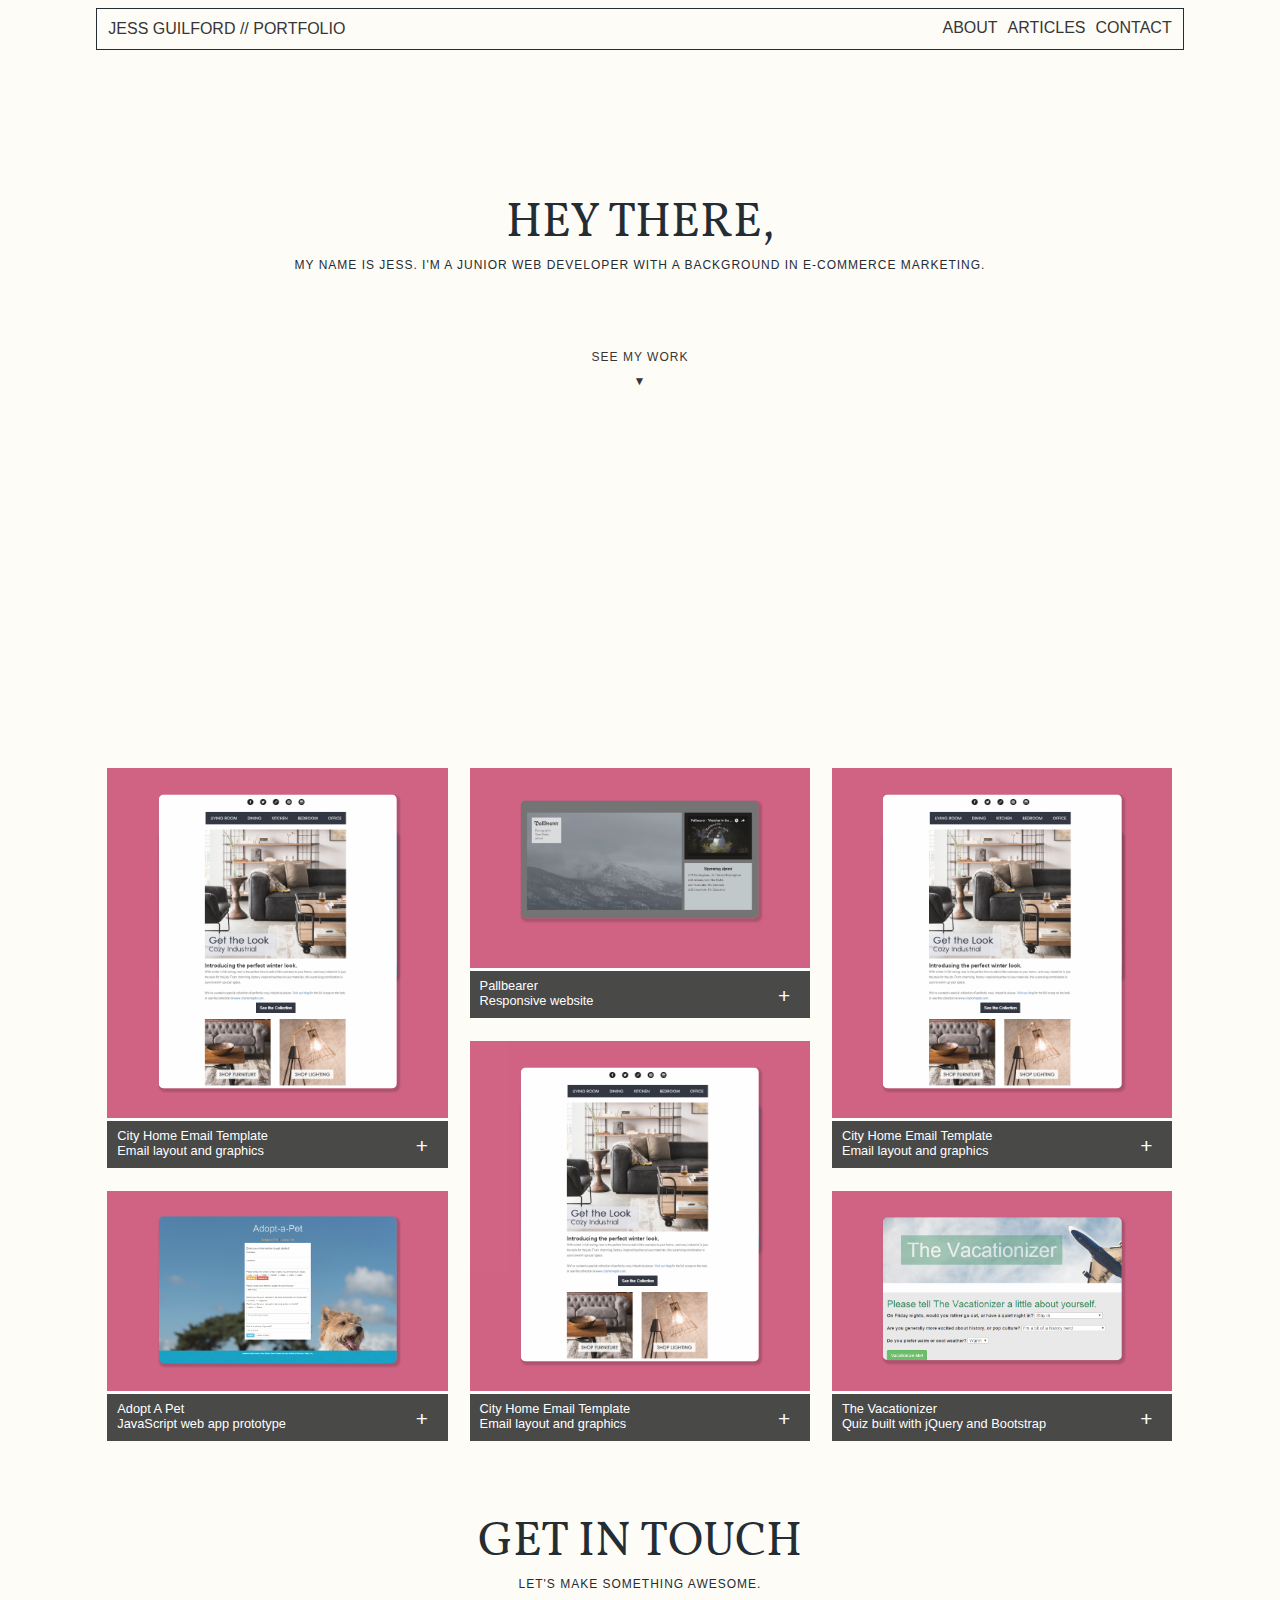
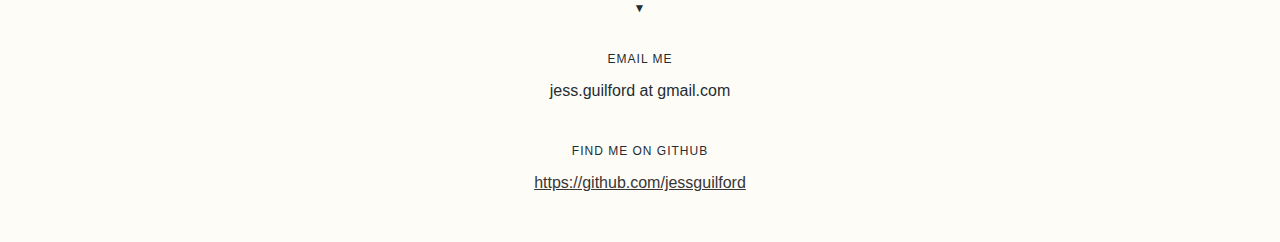
==== index.html @ af5e2b8d "create about page and fill with some new copy" ====
<!DOCTYPE html>
<html>
  <head>
    <meta name="viewport" content="width=device-width">
    <title>Jess Guilford's Portfolio</title>
    <link href="css/font-styles.css" rel="stylesheet" type="text/css" media="all">
    <link href="css/styles.css" rel="stylesheet" type="text/css" media="all">
    <!-- <link rel="stylesheet" href="http://basehold.it/20"> -->
    <script src="js/jquery-1.12.0.js"></script>
    <script src="js/scripts.js"></script>
  </head>
  <body>
    <div class="container">
      <div class="nav">
        <a href="index.html"><span class="title">Jess Guilford // Portfolio</span></a>
        <ul class="navlinks">
          <a href="about.html"><li>About</li></a>
          <a href="#"><li>Articles</li></a>
          <a href="#"><li>Contact</li></a>
        </ul>
      </div>
      <div id="cool-animated-background-goes-here">
        <div class="masthead">
          <!-- <img src="images/anchor-logo03.png" id="main-logo"> -->
          <h1 class="center caps">Hey there,</h1>
          <h2>My name is Jess. I'm a junior web developer with a background in e-commerce marketing.</h2>
        </div>
        <div class="see-work">
          <a href="#front-page-portfolio">
            <h2>See My Work</h2>
            <h2>&#9660;</h2>
          </a>
        </div>
      </div>
      <div id="front-page-portfolio">
        <!-- <h1>Recent Work</h1> -->
      </div>
      <div class="portfolio-gallery">
        <div class="col">
          <div class="portfolio-item vert-item">
            <a href="images/email-layout-example.png" target="_blank"><img src="images/adoptapet.jpg" class="img-thumbnail"><img src="images/email-layout-example.png" class="img-thumbnail"></a>
            <div class="item-info" id="info-item01">
              <h1>City Home Email Template</h1>
              <p>Client: <a href="http://cityhomepdx.com/" target="_blank">City Home PDX</a></p>
              <p>While City Home has an active email subscriber base, click through rates previously averaged between 2% and 3%. After implementing this layout, click throughs increased to 6.9%.</p>
              <a href="http://cityhomepdx.com/" target="_blank">View</a>
            </div>
            <div class="item-label" id="item01">
              <h1>City Home Email Template</h1>
              <p>Email layout and graphics</p>
              <div class="item-x-toggle" id="x-toggle-item01">+</div>
            </div>
          </div>
          <div class="portfolio-item horiz-item">
            <a href="http://arolling.github.io/pet-tinder/" target="_blank"><img src="images/adoptapet.jpg" class="img-thumbnail"></a>
            <div class="item-info" id="info-item02">
              <h1>Adopt A Pet</h1>
              <p>Group Project at Epicodus</p>
              <p>This web app prototype uses javaScript to match potential adopters with pets in need of homes. For demo purposes, IndexedDB is used to temporarily store information client-side.</p>
              <a href="http://arolling.github.io/pet-tinder/" target="_blank">View</a>
            </div>
            <div class="item-label" id="item02">
              <h1>Adopt A Pet</h1>
              <p>JavaScript web app prototype</p>
              <div class="item-x-toggle" id="x-toggle-item02">+</div>
            </div>
          </div>
        </div>
        <div class="col">
          <div class="portfolio-item horiz-item">
            <a href="http://jessguilford.github.io/pallbearer-codereview/" target="_blank"><img src="images/pallbearer.png" class="img-thumbnail"></a>
            <div class="item-info" id="info-item03">
              <h1>Pallbearer</h1>
              <p>Individual Project at Epicodus</p>
              <p>The goal for this project was to create a responsive website with a simple tile-based layout. This design uses css and media queries to scale and transform according to the device size.</p>
              <a href="http://jessguilford.github.io/pallbearer-codereview/" target="_blank">View</a>
            </div>
            <div class="item-label" id="item03">
              <h1>Pallbearer</h1>
              <p>Responsive website</p>
              <div class="item-x-toggle" id="x-toggle-item03">+</div>
            </div>
          </div>
          <div class="portfolio-item vert-item">
            <a href="images/email-layout-example.png" target="_blank"><img src="images/adoptapet.jpg" class="img-thumbnail"><img src="images/email-layout-example.png" class="img-thumbnail"></a>
            <div class="item-info" id="info-item04">
              <h1>City Home Email Template</h1>
              <p>Client: <a href="http://cityhomepdx.com/" target="_blank">City Home PDX</a></p>
              <p>While City Home has an active email subscriber base, click through rates previously averaged between 2% and 3%. After implementing this layout, click throughs increased to 6.9%.</p>
              <a href="http://cityhomepdx.com/" target="_blank">View</a>
            </div>
            <div class="item-label" id="item04">
              <h1>City Home Email Template</h1>
              <p>Email layout and graphics</p>
              <div class="item-x-toggle" id="x-toggle-item04">+</div>
            </div>
          </div>
        </div>
        <div class="col col3">
          <div class="portfolio-item vert-item">
            <a href="images/email-layout-example.png" target="_blank"><img src="images/adoptapet.jpg" class="img-thumbnail"><img src="images/email-layout-example.png" class="img-thumbnail"></a>
            <div class="item-info" id="info-item05">
              <h1>City Home Email Template</h1>
              <p>Client: <a href="http://cityhomepdx.com/" target="_blank">City Home PDX</a></p>
              <p>While City Home has an active email subscriber base, click through rates previously averaged between 2% and 3%. After implementing this layout, click throughs increased to 6.9%.</p>
              <a href="http://cityhomepdx.com/" target="_blank">View</a>
            </div>
            <div class="item-label" id="item05">
              <h1>City Home Email Template</h1>
              <p>Email layout and graphics</p>
              <div class="item-x-toggle" id="x-toggle-item05">+</div>
            </div>
          </div>
          <div class="portfolio-item horiz-item">
            <a href="http://jessguilford.github.io/vacationizer/" target="_blank"><img src="images/vacationizer.png" class="img-thumbnail"></a>
            <div class="item-info" id="info-item06">
              <h1>The Vacationizer</h1>
              <p>Individual Project at Epicodus</p>
              <p>This web based quiz accepts user input, calculates a result, and returns a vacation destination.</p>
              <a href="http://jessguilford.github.io/vacationizer/" target="_blank">View</a>
            </div>
            <div class="item-label" id="item06">
              <h1>The Vacationizer</h1>
              <p>Quiz built with jQuery and Bootstrap</p>
              <div class="item-x-toggle" id="x-toggle-item06">+</div>
            </div>
          </div>
        </div>
      </div>
      <div id="contact">
        <div class="center caps">
          <h1>Get in Touch</h1>
          <h2>Let's make something awesome.</h2>
          <h2>&#9660;</h2>
        </div>
        <br />
        <h2 class="center caps">Email me</h2>
        <p class="center">jess.guilford at gmail.com</p>
        <br />
        <h2 class="center caps">Find me on Github</h2>
        <p class="center text"><a href="https://github.com/jessguilford">https://github.com/jessguilford</a></p>
      </div>
    </div>
  </body>
</html>
---- css/font-styles.css ----
@font-face {
  font-family: 'Vollkorn Regular';
  src: url('fonts/EOT/Vollkorn-Regular.eot?') format('eot'), url('fonts/WOFF/Vollkorn-Regular.woff') format('woff'), url('fonts/TTF/Vollkorn-Regular.ttf') format('truetype');
}
---- css/styles.css ----
/* Wireframing */

*:not(body):not(html) {
  box-sizing:border-box;
  /*border:1px dashed grey;*/
}

.col, .header{
  min-height: 200px;
}

.portfolio-item {
  /*background-color: #febaef;*/
  /*background-color: #cc0639;*/
}
/* colors
Darkest Blue: #242d33;
Parchment: #fefcf7;

/* End Wireframing */

/*Nav*/

.nav {
  overflow: auto;
  padding: 1%;
  margin: 0 0 140px 0;
  width: 100%;
  font-family: Gill Sans / Gill Sans MT, sans-serif;
  text-transform: uppercase;
  background-color: #fefcf7;
  color: #242d33;
  border: 1px solid #242d33;
}

.title {
  float: left;
}

.navlinks {
  float: right;
  margin: 0;
  padding: 0;
}

.navlinks li {
  float: left;
  margin: -1px 0 0 10px;
  list-style: none;
}

/* Body*/

body {
  font-family: sans-serif;
  color: #242d33;
  /*color: #584d45;*/
  background-color: #fefcf7;
}

h1 {
  margin: 45px 0 0 0;
  font-size: 3em;
  font-family: 'Vollkorn Regular', sans-serif;
  font-weight: normal;
}

h2 {
  font-family: Gill Sans / Gill Sans MT, sans-serif;
  text-transform: uppercase;
  font-weight: normal;
  font-size: .75em;
  letter-spacing: 1px;
}

h3 {
  font-family: Gill Sans / Gill Sans MT, sans-serif;
  text-transform: uppercase;
  margin: -4px 0 0 0;
  font-size: 1em;
  font-weight: normal;
}

a {
  color: #363636;
}

.container {
  width: 90%;
  margin: auto;
  padding: 0 2% 2% 2%;
}

.caps {
  text-transform: uppercase;
}

.center {
  text-align: center;
}

.masthead {
  width: 100%;
  min-height: 150px;
  text-align: center;
  margin: 0;
}

#main-logo {
  margin: 10px auto;
}

.see-work {
  text-align: center;
  margin-bottom: 350px;
}

.see-work a {
  text-decoration: none;
}

#front-page-portfolio {
  text-align: center;
  text-transform: uppercase;
  min-height: 20px;
}

/* Gallery */

.portfolio-gallery {
  margin-top: 10px;
  font-family: Gill Sans / Gill Sans MT, sans-serif;
}

.portfolio-gallery::after {
  content: "";
  display: table;
  clear: both;
}

.col {
  float: left;
  width: 31.33%;
  margin: 0 1%;
}

.portfolio-item {
  width: 100%;
  margin-bottom: 23px;
  position: relative;
  background-color: #cc5278;
  opacity: .9;
}

.portfolio-item:hover {
  display: table;
  opacity: 1;
  -webkit-transition: all 0.3s ease-in-out;
    -moz-transition: all 0.3s ease-in-out;
    -o-transition: all 0.3s ease-in-out;
    transition: all 0.3s ease-in-out;
}

.portfolio-item img {
  width: 70%;
  position: absolute;
  top: 25%;
  left: 50%;
  transform: translate(-50%, -25%);
  box-shadow: 2px 2px 2px 1px rgba(0, 0, 0, 0.2);
  border-radius: 5px;
}

.item-label {
  position: absolute;
  bottom: 0;
  left: 0;
  width: 100%;
  height: 50px;
  background-color: #363636;
  border-top: 3px solid #fff;
  color: #fff;
  opacity: 1;
  padding: 7px 5px 5px 10px;
}

.item-label h1, .item-info h1 {
  font-family: sans-serif;
  font-size: .8em;
  margin: 0;
  padding: 0;
}

.item-label p {
  font-size: .8em;
  margin: 0;
}

.item-x-toggle {
  font-size: 1.3em;
  position: absolute;
  right: 20px;
  bottom: 10px;
}

.item-x-rotated {
  -webkit-transform: rotate(45deg);  /* Chrome, Safari 3.1+ */
    -moz-transform: rotate(45deg);  /* Firefox 3.5-15 */
    -ms-transform: rotate(45deg);  /* IE 9 */
    -o-transform: rotate(45deg);  /* Opera 10.50-12.00 */
    transform: rotate(45deg);  /* Firefox 16+, IE 10+, Opera 12.10+ */
}

.item-label a {
  color: #fff;
}

.item-info {
  display: none;
  position: absolute;
  bottom: 0;
  left: 0;
  width: 100%;
  height: 100%;
  background-color: #fefcf7;
  border: 2px solid #ededed;
  color: #363636;
  opacity: 1;
  padding: 7px 5px 5px 10px;
}

.vert-item {
  height: 400px;
}

.horiz-item {
  height: 250px;
}

/* About Page Items */

.about-main {
  width: 60%;
}

/* Media Queries */

@media screen and (max-width: 976px) {
  .portfolio-item {
    opacity: 1;
  }
}

@media screen and (max-width: 976px) and (min-width: 541px) {
  .col {
    width: 48%;
  }

  .vert-item {
    max-height: 320px;
  }

  .col3 {
    width: 100%;
    float: none;
    overflow: auto;
  }

  .col3 .vert-item {
    float: left;
    width: 48%;
    margin: 0 1% 0 0;
  }

  .col3 .horiz-item {
    float: left;
    width: 48%;
    margin: 0 0 0 1%;
  }
}

@media screen and (max-width:540px) {
  .col {
    float: none;
    width: 100%;
  }

  .title {
    display: none;
  }

  .nav {
    border: 0;
  }

  .navlinks {
    float: none;
    text-align: center;
  }

  .navlinks li {
    float: none;
    margin-left: 0;
    margin-bottom: 8px;
    font-size: 1.2em;
    border: 1px solid #242d33;
  }

  .item-label p {
    font-size: .7em;
  }
}

@media screen and (max-width: 350px) {
  .vert-item {
    max-height: 280px;
  }

  .horiz-item {
    max-height: 200px;
  }
}
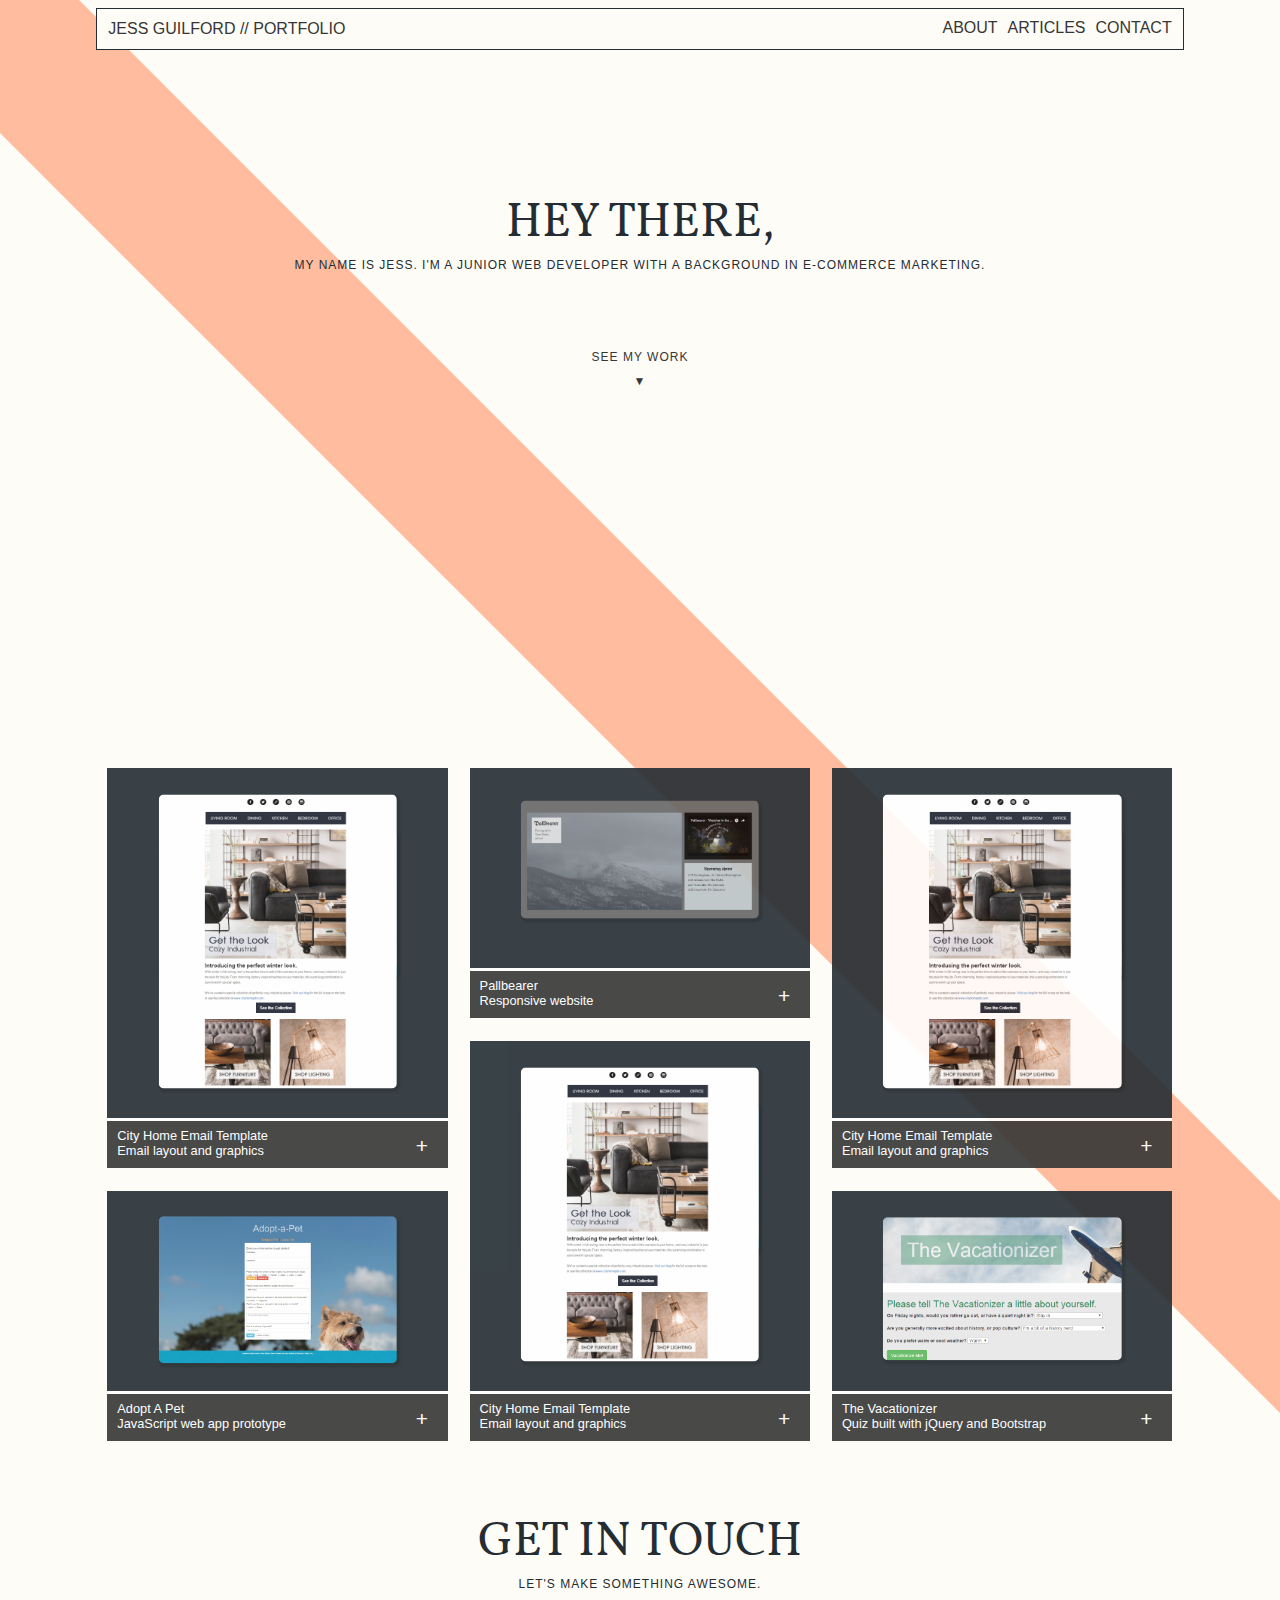
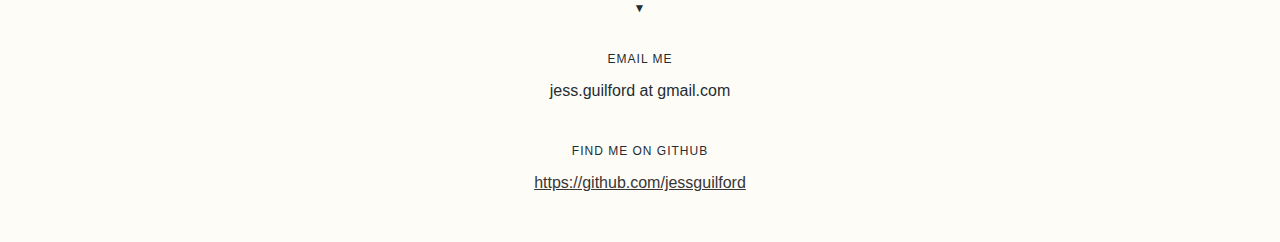
==== commit 3316125a: "add diagonal stripe embellishment" ====
--- a/index.html
+++ b/index.html
@@ -15,11 +15,13 @@
         <a href="index.html"><span class="title">Jess Guilford // Portfolio</span></a>
         <ul class="navlinks">
           <a href="about.html"><li>About</li></a>
-          <a href="#"><li>Articles</li></a>
+          <a href="articles.html"><li>Articles</li></a>
           <a href="#"><li>Contact</li></a>
         </ul>
       </div>
       <div id="cool-animated-background-goes-here">
+        <div class="stripe">
+        </div>
         <div class="masthead">
           <!-- <img src="images/anchor-logo03.png" id="main-logo"> -->
           <h1 class="center caps">Hey there,</h1>
--- a/css/styles.css
+++ b/css/styles.css
@@ -81,6 +81,20 @@
   font-weight: normal;
 }
 
+.articles-main a {
+  font-size: 1em;
+  font-family: 'Vollkorn Regular', sans-serif;
+  font-weight: bold;
+  text-decoration: none;
+}
+
+.articles-main p {
+  margin-bottom: 25px;
+  font-size: .9em;
+  font-family: 'Vollkorn Regular', sans-serif;
+  font-style: italic;
+}
+
 a {
   color: #363636;
 }
@@ -95,8 +109,16 @@
   text-transform: uppercase;
 }
 
+.small-text {
+  font-size: .9em;
+}
+
 .center {
   text-align: center;
+}
+
+.responsive-img {
+  width: 100%;
 }
 
 .masthead {
@@ -148,7 +170,7 @@
   width: 100%;
   margin-bottom: 23px;
   position: relative;
-  background-color: #cc5278;
+  background-color: #242d33;
   opacity: .9;
 }
 
@@ -237,10 +259,36 @@
   height: 250px;
 }
 
+.stripe {
+  width: 2500px;
+  height: 150px;
+  background-color: #FFBC9E;
+  position: absolute;
+  bottom: 0;
+  right: -60%;
+  -webkit-transform: rotate(45deg);
+  z-index: -1;
+}
+
 /* About Page Items */
 
 .about-main {
   width: 60%;
+}
+
+/* Articles */
+
+.article {
+  width: 60%;
+  margin: 0 auto;
+}
+
+.article h1 {
+  font-size: 2em;
+}
+
+.article h2 {
+  margin-bottom: 40px;
 }
 
 /* Media Queries */
@@ -248,6 +296,12 @@
 @media screen and (max-width: 976px) {
   .portfolio-item {
     opacity: 1;
+  }
+
+  .stripe {
+    width: 1000px;
+    bottom: 50%;
+    right: -40%;
   }
 }
 
@@ -277,6 +331,12 @@
     width: 48%;
     margin: 0 0 0 1%;
   }
+
+  .stripe {
+    width: 1000px;
+    bottom: 40%;
+    right: -40%;
+  }
 }
 
 @media screen and (max-width:540px) {
@@ -291,6 +351,7 @@
 
   .nav {
     border: 0;
+    background-color: rgba(255, 0, 0, 0);
   }
 
   .navlinks {
@@ -298,16 +359,33 @@
     text-align: center;
   }
 
+  .navlinks a {
+    text-decoration: none;
+  }
+
   .navlinks li {
+    min-height: 30px;
     float: none;
     margin-left: 0;
     margin-bottom: 8px;
     font-size: 1.2em;
+    background-color: rgba(255, 255, 255, 0.5);
     border: 1px solid #242d33;
   }
 
   .item-label p {
     font-size: .7em;
+  }
+
+  .article {
+    width: 100%;
+    margin: 0 auto;
+  }
+
+  .stripe {
+    width: 1000px;
+    bottom: 55%;
+    right: -60%;
   }
 }
 
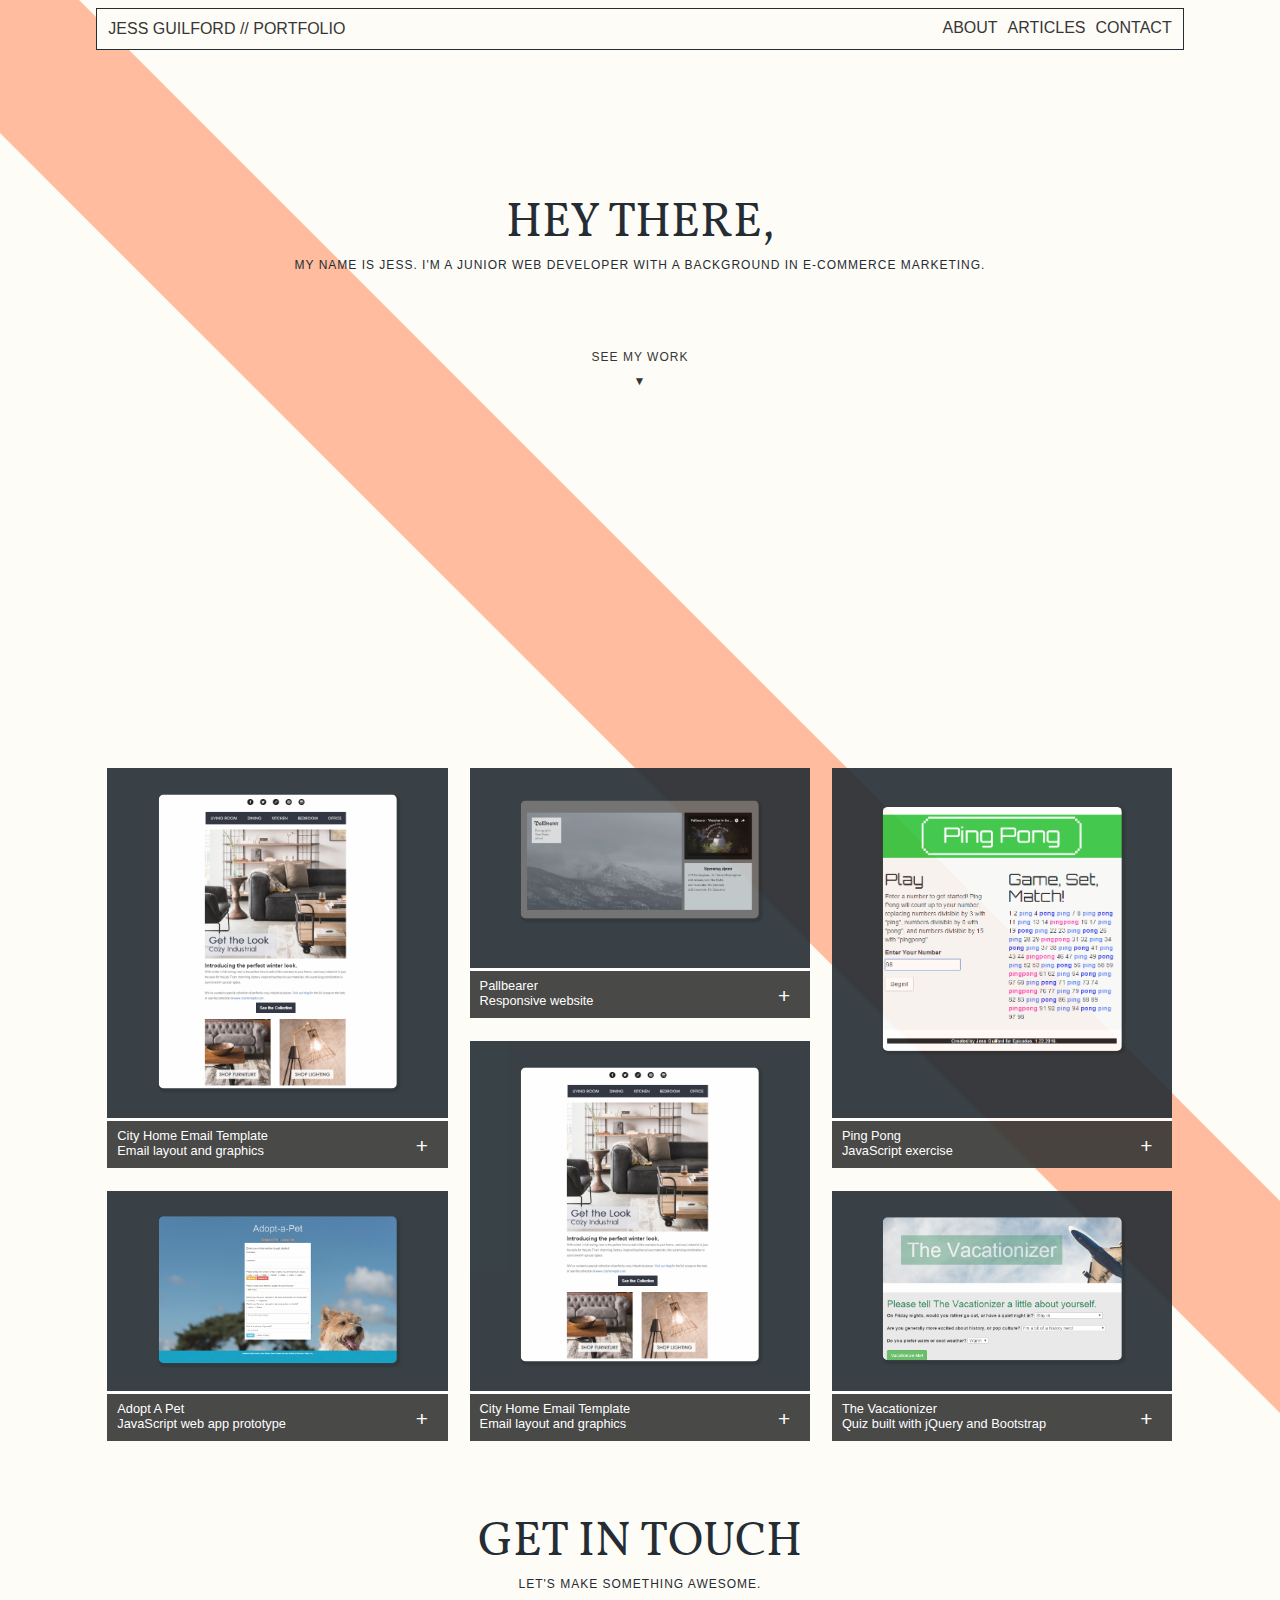
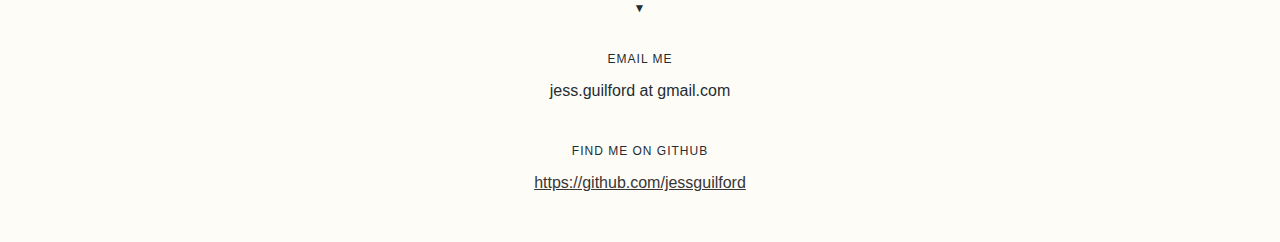
==== commit 90f998b5: "add pingpong and clean up html" ====
--- a/index.html
+++ b/index.html
@@ -40,7 +40,7 @@
       <div class="portfolio-gallery">
         <div class="col">
           <div class="portfolio-item vert-item">
-            <a href="images/email-layout-example.png" target="_blank"><img src="images/adoptapet.jpg" class="img-thumbnail"><img src="images/email-layout-example.png" class="img-thumbnail"></a>
+            <a href="images/email-layout-example.png" target="_blank"><img src="images/email-layout-example.png" class="img-thumbnail"></a>
             <div class="item-info" id="info-item01">
               <h1>City Home Email Template</h1>
               <p>Client: <a href="http://cityhomepdx.com/" target="_blank">City Home PDX</a></p>
@@ -84,7 +84,7 @@
             </div>
           </div>
           <div class="portfolio-item vert-item">
-            <a href="images/email-layout-example.png" target="_blank"><img src="images/adoptapet.jpg" class="img-thumbnail"><img src="images/email-layout-example.png" class="img-thumbnail"></a>
+            <a href="images/email-layout-example.png" target="_blank"><img src="images/email-layout-example.png" class="img-thumbnail"></a>
             <div class="item-info" id="info-item04">
               <h1>City Home Email Template</h1>
               <p>Client: <a href="http://cityhomepdx.com/" target="_blank">City Home PDX</a></p>
@@ -100,16 +100,16 @@
         </div>
         <div class="col col3">
           <div class="portfolio-item vert-item">
-            <a href="images/email-layout-example.png" target="_blank"><img src="images/adoptapet.jpg" class="img-thumbnail"><img src="images/email-layout-example.png" class="img-thumbnail"></a>
+            <a href="http://jessguilford.github.io/pingpong/" target="_blank"><img src="images/pingpong.png" class="img-thumbnail"></a>
             <div class="item-info" id="info-item05">
-              <h1>City Home Email Template</h1>
-              <p>Client: <a href="http://cityhomepdx.com/" target="_blank">City Home PDX</a></p>
-              <p>While City Home has an active email subscriber base, click through rates previously averaged between 2% and 3%. After implementing this layout, click throughs increased to 6.9%.</p>
-              <a href="http://cityhomepdx.com/" target="_blank">View</a>
+              <h1>Ping Pong</h1>
+              <p>Individual project at Epicodus</p>
+              <p>Ping Pong is a simple fizzbuzz type test. It uses javaScript to count up to a given number, and jquery to display and alter the results.</p>
+              <a href="http://jessguilford.github.io/pingpong/" target="_blank">View</a>
             </div>
             <div class="item-label" id="item05">
-              <h1>City Home Email Template</h1>
-              <p>Email layout and graphics</p>
+              <h1>Ping Pong</h1>
+              <p>JavaScript exercise</p>
               <div class="item-x-toggle" id="x-toggle-item05">+</div>
             </div>
           </div>
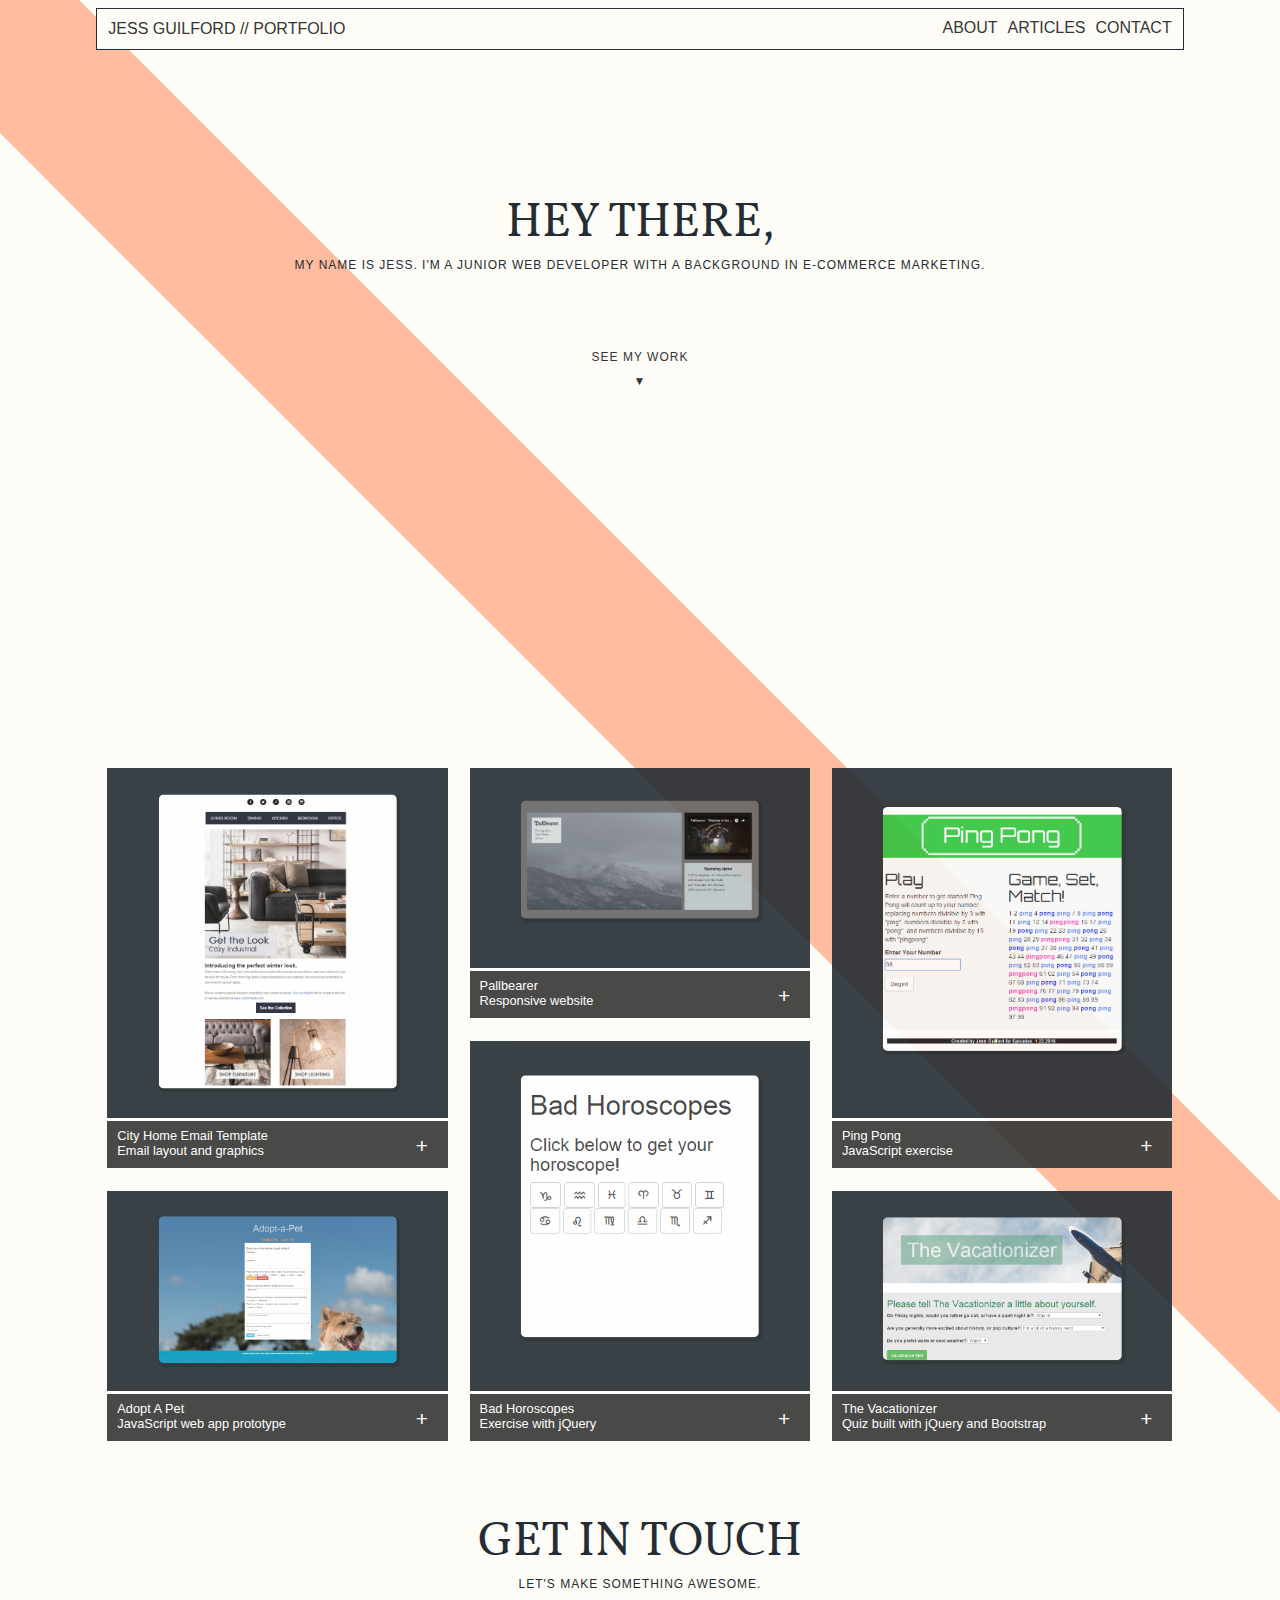
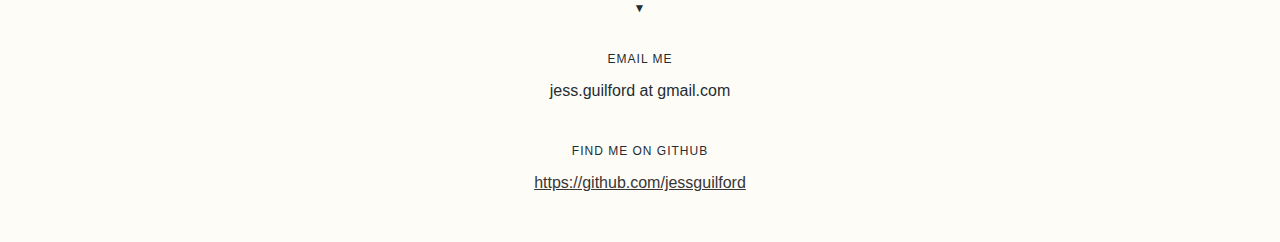
==== commit b0747d46: "add horoscope item" ====
--- a/index.html
+++ b/index.html
@@ -84,16 +84,16 @@
             </div>
           </div>
           <div class="portfolio-item vert-item">
-            <a href="images/email-layout-example.png" target="_blank"><img src="images/email-layout-example.png" class="img-thumbnail"></a>
+            <a href="http://jessguilford.github.io/horoscopeproject/" target="_blank"><img src="images/horoscope.png" class="img-thumbnail"></a>
             <div class="item-info" id="info-item04">
-              <h1>City Home Email Template</h1>
-              <p>Client: <a href="http://cityhomepdx.com/" target="_blank">City Home PDX</a></p>
-              <p>While City Home has an active email subscriber base, click through rates previously averaged between 2% and 3%. After implementing this layout, click throughs increased to 6.9%.</p>
+              <h1>Bad Horoscopes</h1>
+              <p>Individual Project</p>
+              <p>Bad Horoscopes uses jQuery to display items based on a combination of "this" and element sibling relationships.</p>
               <a href="http://cityhomepdx.com/" target="_blank">View</a>
             </div>
             <div class="item-label" id="item04">
-              <h1>City Home Email Template</h1>
-              <p>Email layout and graphics</p>
+              <h1>Bad Horoscopes</h1>
+              <p>Exercise with jQuery</p>
               <div class="item-x-toggle" id="x-toggle-item04">+</div>
             </div>
           </div>
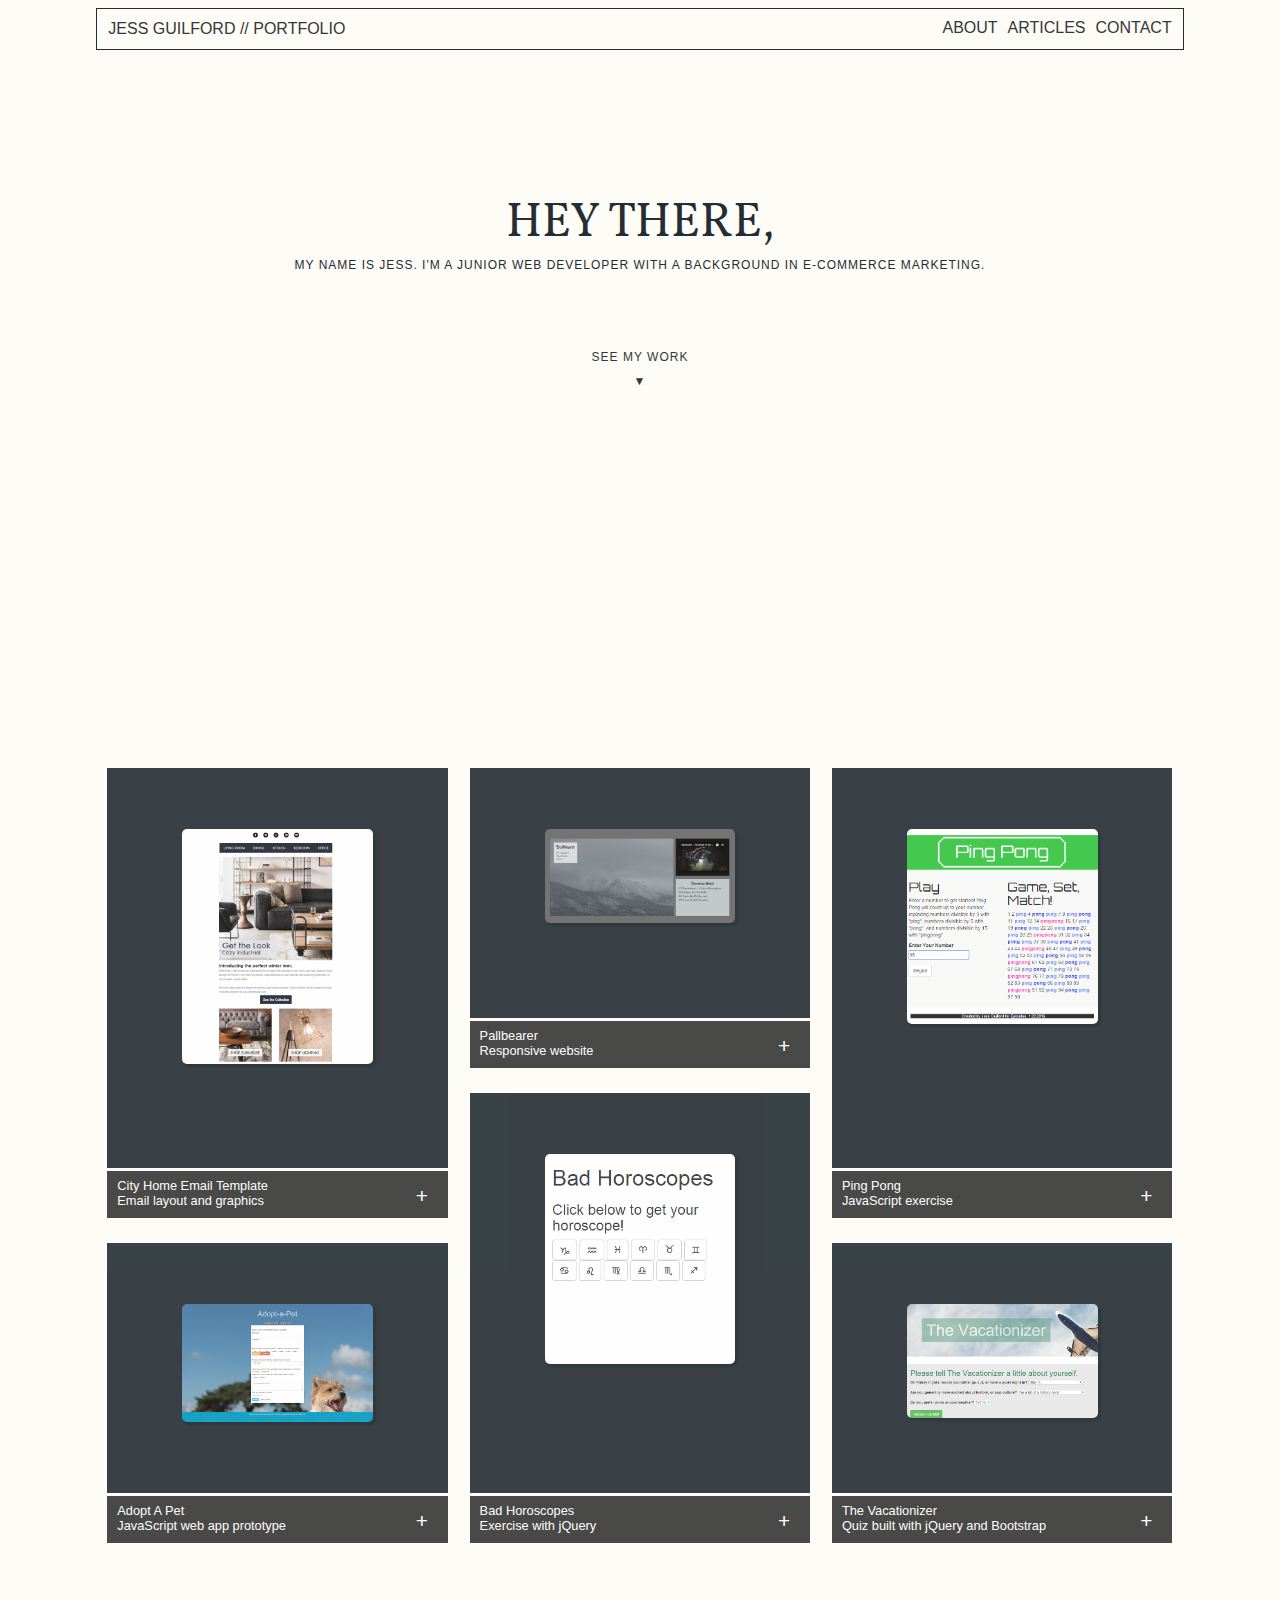
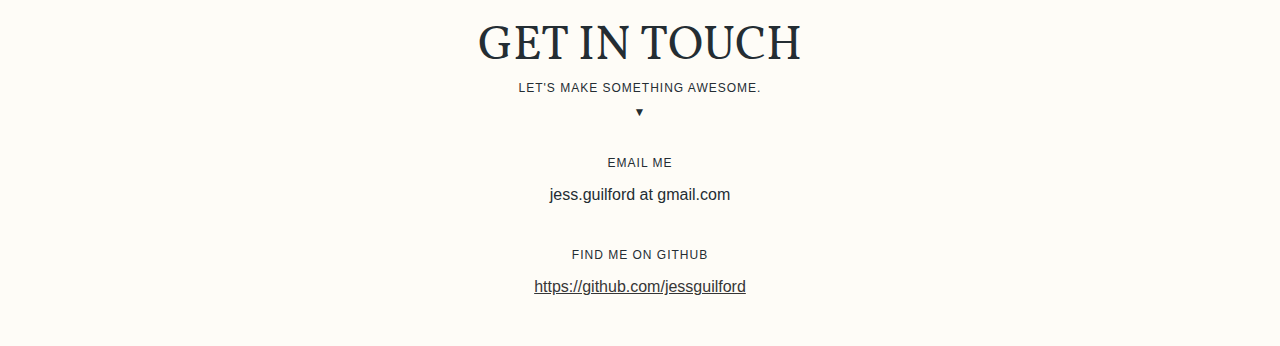
==== commit 11abf24d: "fix image shifting issue and nav bug" ====
--- a/index.html
+++ b/index.html
@@ -20,8 +20,6 @@
         </ul>
       </div>
       <div id="cool-animated-background-goes-here">
-        <div class="stripe">
-        </div>
         <div class="masthead">
           <!-- <img src="images/anchor-logo03.png" id="main-logo"> -->
           <h1 class="center caps">Hey there,</h1>
--- a/css/styles.css
+++ b/css/styles.css
@@ -168,14 +168,15 @@
 
 .portfolio-item {
   width: 100%;
-  margin-bottom: 23px;
+  padding: 10%;
+  margin-bottom: 75px;
   position: relative;
   background-color: #242d33;
   opacity: .9;
+  overflow: hide;
 }
 
 .portfolio-item:hover {
-  display: table;
   opacity: 1;
   -webkit-transition: all 0.3s ease-in-out;
     -moz-transition: all 0.3s ease-in-out;
@@ -185,17 +186,20 @@
 
 .portfolio-item img {
   width: 70%;
-  position: absolute;
+  margin: 10% 15%;
+  /*max-width: 260px;
+  margin: 15% 15%;*/
+  /*position: absolute;
   top: 25%;
   left: 50%;
-  transform: translate(-50%, -25%);
+  transform: translate(-50%, -25%);*/
   box-shadow: 2px 2px 2px 1px rgba(0, 0, 0, 0.2);
   border-radius: 5px;
 }
 
 .item-label {
   position: absolute;
-  bottom: 0;
+  bottom: -50px;
   left: 0;
   width: 100%;
   height: 50px;
@@ -248,7 +252,7 @@
   border: 2px solid #ededed;
   color: #363636;
   opacity: 1;
-  padding: 7px 5px 5px 10px;
+  padding: 10%;
 }
 
 .vert-item {
@@ -317,7 +321,7 @@
   .col3 {
     width: 100%;
     float: none;
-    overflow: auto;
+    overflow: visible;;
   }
 
   .col3 .vert-item {
@@ -398,3 +402,11 @@
     max-height: 200px;
   }
 }
+
+
+/* Fix nav display bug that occurs when resizing browser window */
+@media screen and (min-width: 541px) {
+  .navlinks li {
+    display: inline;
+  }
+}
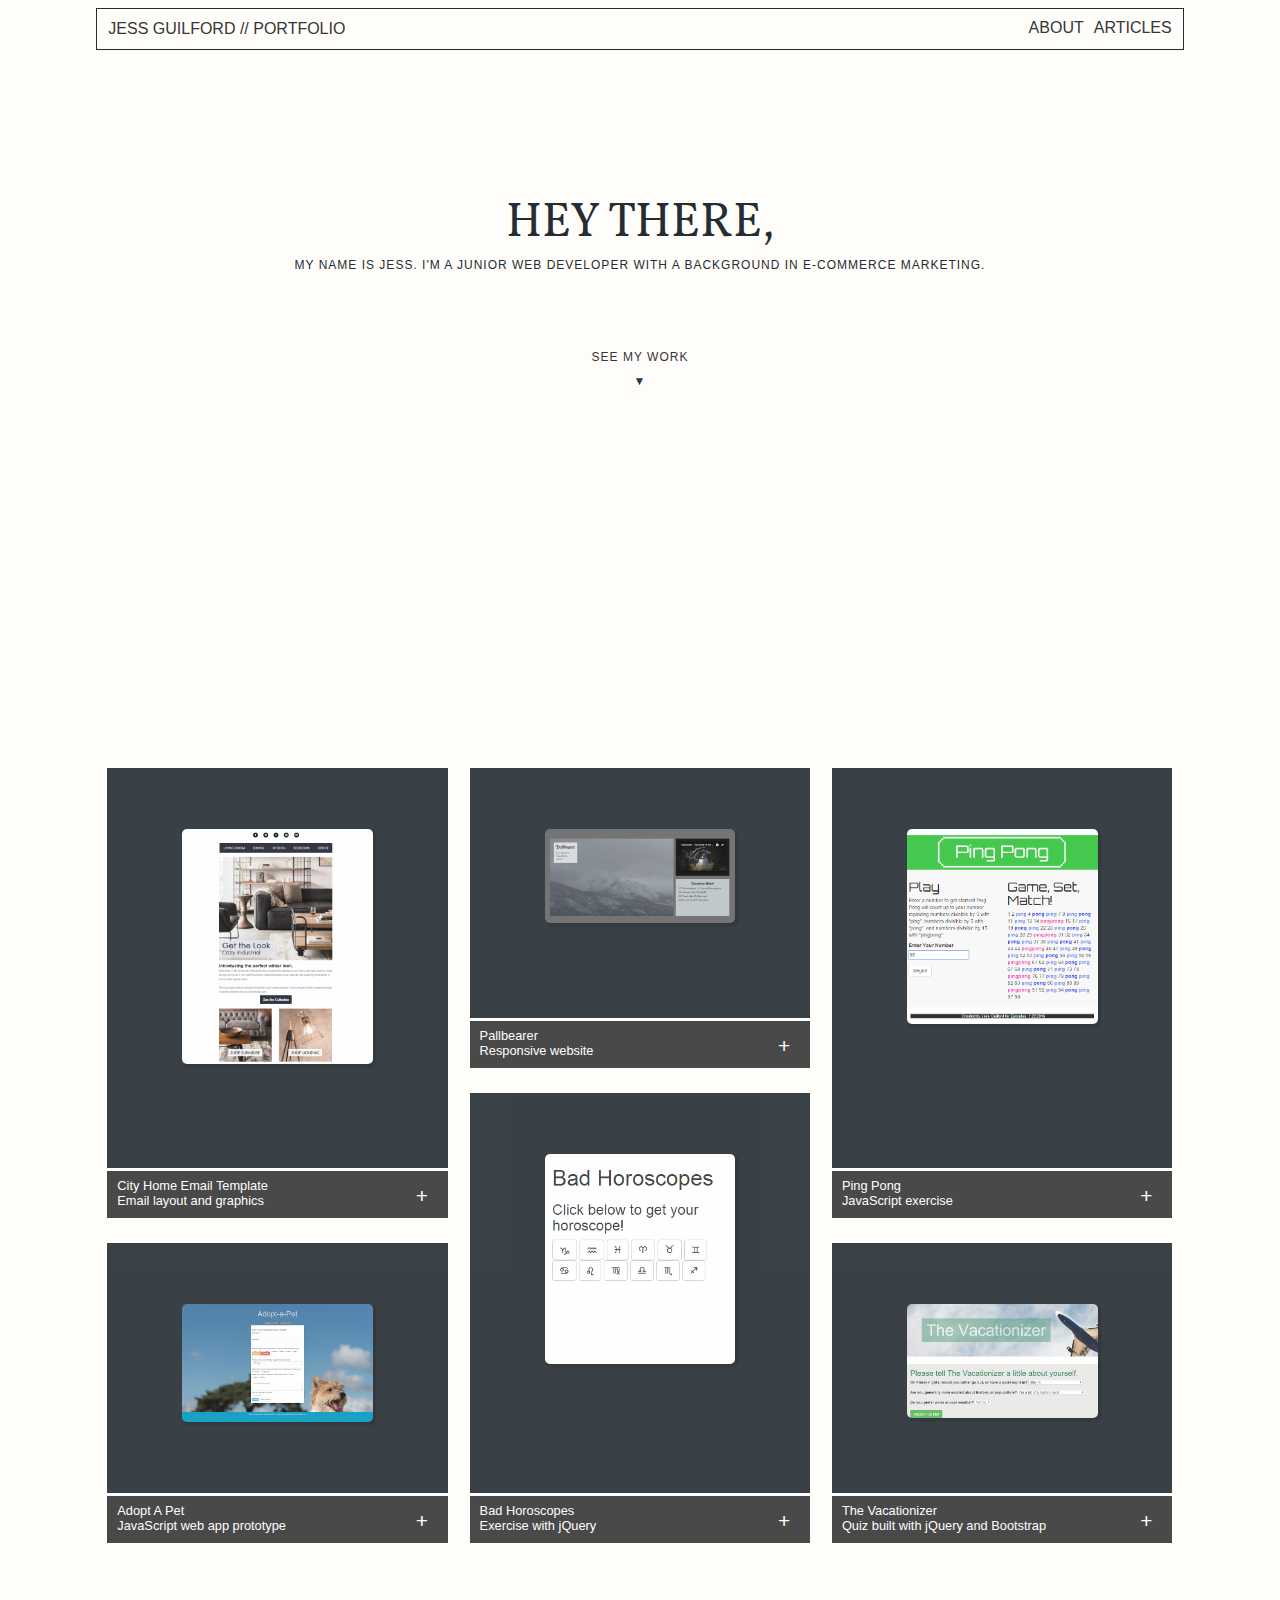
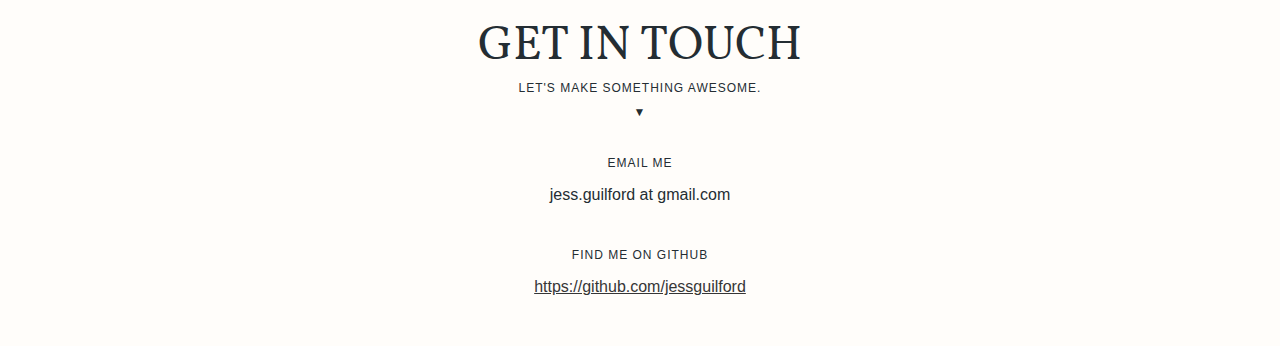
==== commit 75dbb91a: "limit grid size and hide contact page" ====
--- a/index.html
+++ b/index.html
@@ -16,7 +16,7 @@
         <ul class="navlinks">
           <a href="about.html"><li>About</li></a>
           <a href="articles.html"><li>Articles</li></a>
-          <a href="#"><li>Contact</li></a>
+          <!-- <a href="#"><li>Contact</li></a> -->
         </ul>
       </div>
       <div id="cool-animated-background-goes-here">
--- a/css/styles.css
+++ b/css/styles.css
@@ -28,7 +28,7 @@
   width: 100%;
   font-family: Gill Sans / Gill Sans MT, sans-serif;
   text-transform: uppercase;
-  background-color: #fefcf7;
+  background-color: #fffdfa;
   color: #242d33;
   border: 1px solid #242d33;
 }
@@ -55,7 +55,7 @@
   font-family: sans-serif;
   color: #242d33;
   /*color: #584d45;*/
-  background-color: #fefcf7;
+  background-color: #fffdfa;
 }
 
 h1 {
@@ -248,7 +248,7 @@
   left: 0;
   width: 100%;
   height: 100%;
-  background-color: #fefcf7;
+  background-color: #fffdfa;
   border: 2px solid #ededed;
   color: #363636;
   opacity: 1;
@@ -341,6 +341,10 @@
     bottom: 40%;
     right: -40%;
   }
+
+  #contact {
+    margin-top: 30%;
+  }
 }
 
 @media screen and (max-width:540px) {
@@ -386,11 +390,6 @@
     margin: 0 auto;
   }
 
-  .stripe {
-    width: 1000px;
-    bottom: 55%;
-    right: -60%;
-  }
 }
 
 @media screen and (max-width: 350px) {
@@ -404,9 +403,16 @@
 }
 
 
-/* Fix nav display bug that occurs when resizing browser window */
+/* Fix nav display bug that occurs when resizing browser window*/
 @media screen and (min-width: 541px) {
   .navlinks li {
     display: inline;
   }
 }
+
+/* Limit grid sizing on extra large screens */
+@media screen and (min-width: 1400px) {
+  .container {
+    max-width: 1333px;
+  }
+}
